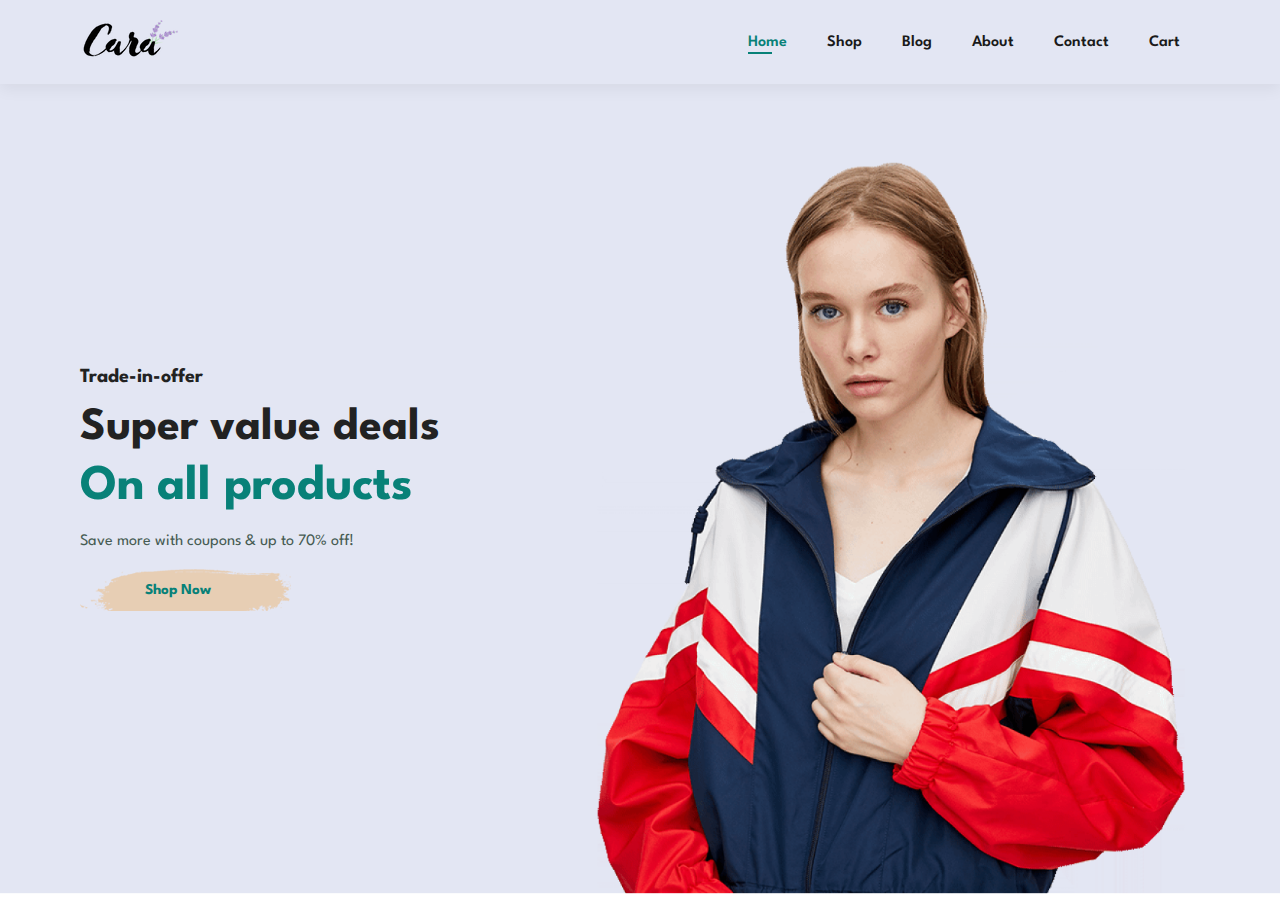
==== index.html @ a9ccfca9 "landing page" ====
<!DOCTYPE html>
<html lang="en">
  <head>
    <meta charset="UTF-8" />
    <meta http-equiv="X-UA-Compatible" content="IE=edge" />
    <meta name="viewport" content="width=device-width, initial-scale=1.0" />
    <title>E-Commerce Website</title>
    <link
      rel="stylesheet"
      href="https://pro.fontawesome.com/releases/v5.10.0/css/all.css"
    />
    <link rel="stylesheet" href="style.css" />
  </head>

  <body>
    <section id="header">
      <a href="#"><img src="img/logo.png" alt=""></a>
      <div >
        <ul id="navbar">
          <li><a class="active" href="index.html">Home</a></li>
          <li><a href="shop.html">Shop</a></li>
          <li><a href="blog.html">Blog</a></li>
          <li><a href="about.html">About</a></li>
          <li><a href="contact.html">Contact</a></li>
          <li><a href="cart.html">Cart<i class="fa-solid fa-bag-shopping"></i></a></li>
        </ul>
      </div>
    </section>
    <section id="hero">
        <h4>Trade-in-offer</h4>
        <h2>Super value deals</h2>
        <h1>On all products</h1>
        <p>Save more with coupons & up to 70% off!</p>
        <button>Shop Now</button>
    </section>
    <script src="script.js"></script>
  </body>
</html>
---- style.css ----
@import url("https://fonts.googleapis.com/css2?family=Spartan:wght@100;200;300;400;500;600;700;800;900&display=swap");
* {
  margin: 0;
  padding: 0;
  box-sizing: border-box;
  font-family: "Spartan", sans-serif;
}

html {
  scroll-behavior: smooth;
}

/* Global Styles */

h1 {
  font-size: 50px;
  line-height: 64px;
  color: #222;
}

h2 {
  font-size: 46px;
  line-height: 54px;
  color: #222;
}

h4 {
  font-size: 20px;
  color: #222;
}

h6 {
  font-weight: 700;
  font-size: 12px;
}

p {
  font-size: 16px;
  color: #465b52;
  margin: 15px 0 20px 0;
}

.section-p1 {
  padding: 40px 80px;
}

.section-m1 {
  margin: 40px 0;
}

body {
  width: 100%;
}
#header{
  display: flex;
  align-items: center;
  justify-content: space-between;
  padding: 20px 80px;
  background: #E3E6F3;
  box-shadow: 0 5px 15px rgba(0, 0, 0, 0.06);
  z-index: 999;
  position: sticky;
  top: 0;
  left: 0;
}
#navbar{
  display: flex;
  align-items: center;
  justify-content: center;
}
#navbar li{
  list-style: none;
  padding: 0 20px;
  position: relative;
}
#navbar li a{
  text-decoration: none;
  font-style: 16px;
  font-weight: 600;
  color: #1a1a1a;
  transition: 0.3s ease;
}
#navbar li a:hover,
#navbar li a.active{
  color: #088178;
}
#navbar li a.active::after,
#navbar li a:hover::after{
  content: "";
  width: 30%;
  height: 2px;
  background: #088178;
  position: absolute;
  bottom: -4px;
  left: 20px;
}
#hero{
  background-image: url("./img/hero4.png");
  height: 90vh;
  width: 100%;
  background-size: cover;
  background-position: top 25% right 0;
  padding: 0 80px;
  display: flex;
  align-items: flex-start;
  flex-direction: column;
  justify-content: center;
}
#hero h4{
  padding-bottom: 15px;
}
#hero h1{
color: #088178;
}
#hero button{
  background-image: url("img/button.png");
  background-color: transparent;
  color: #088178;
  border: 0;
  padding: 14px 80px 14px 65px;
  background-repeat: no-repeat;
  cursor: pointer;
  font-weight: 700;
  font-size: 15px;
}
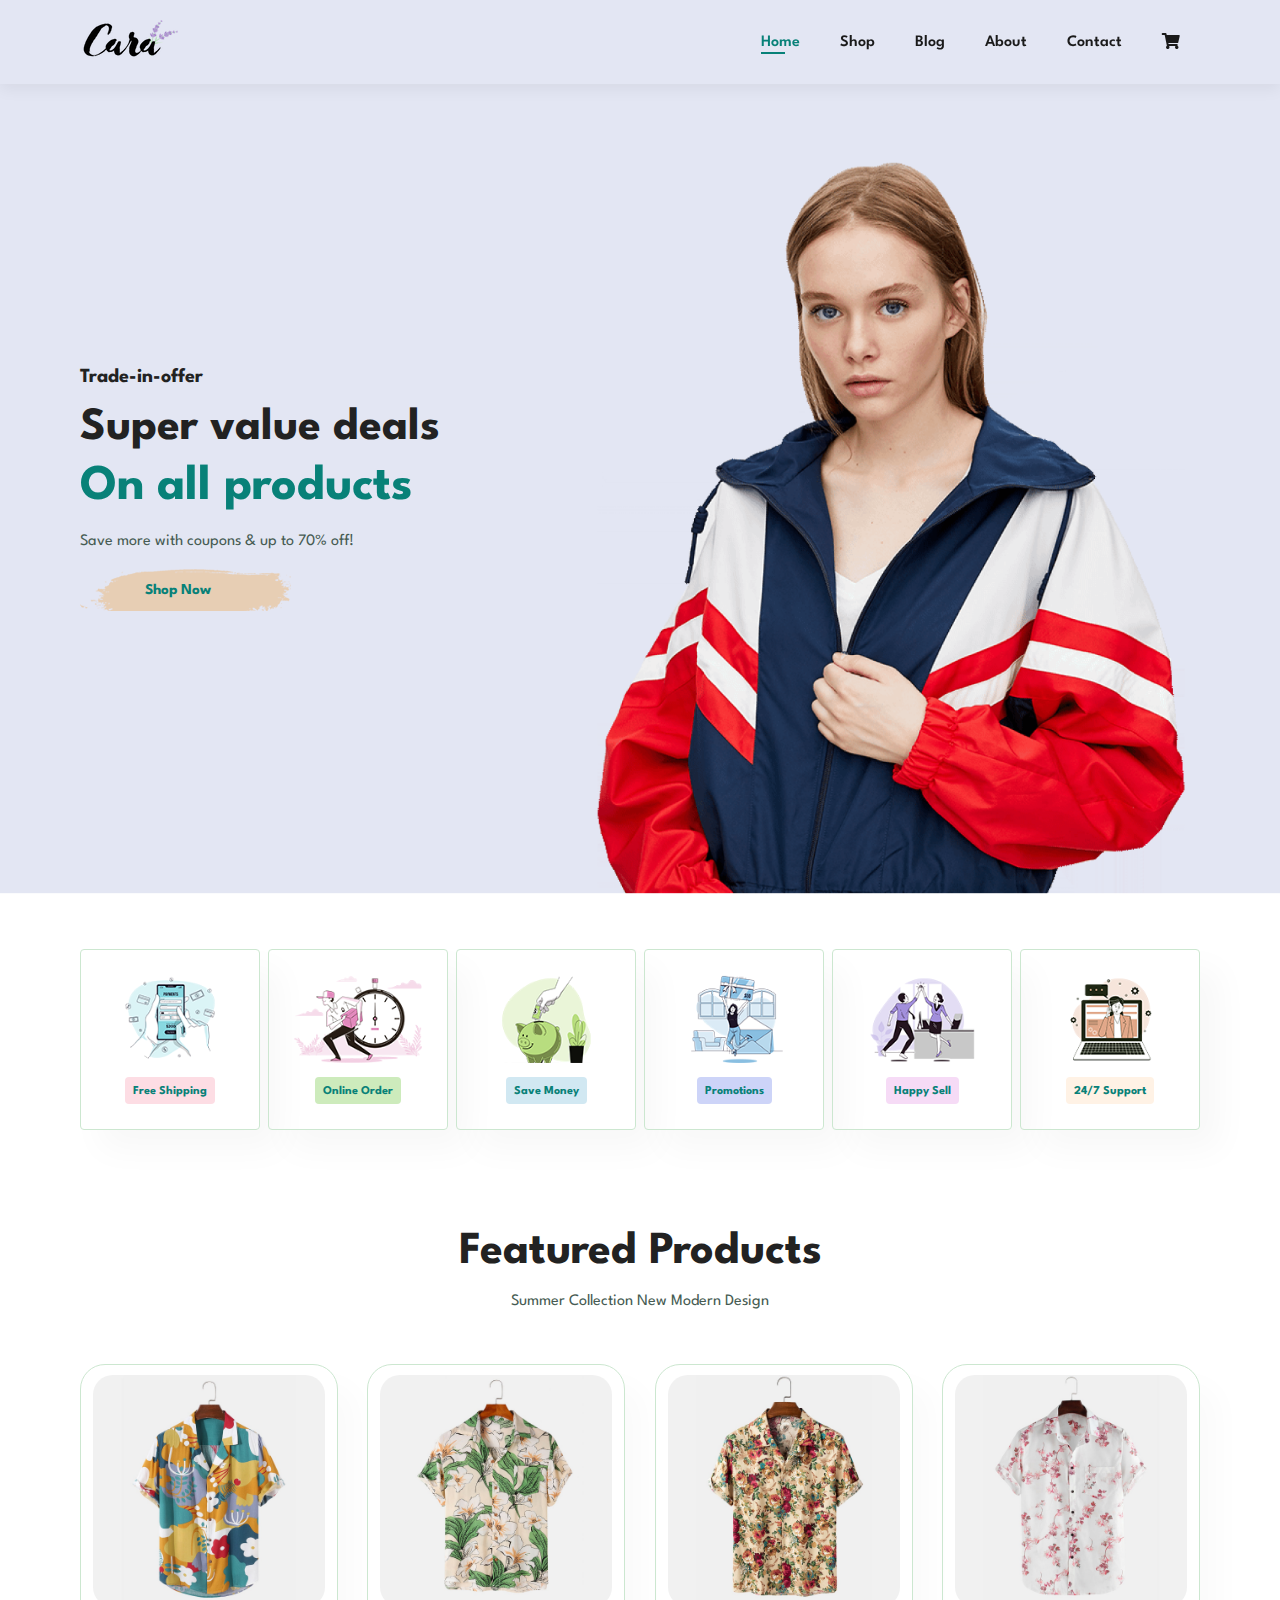
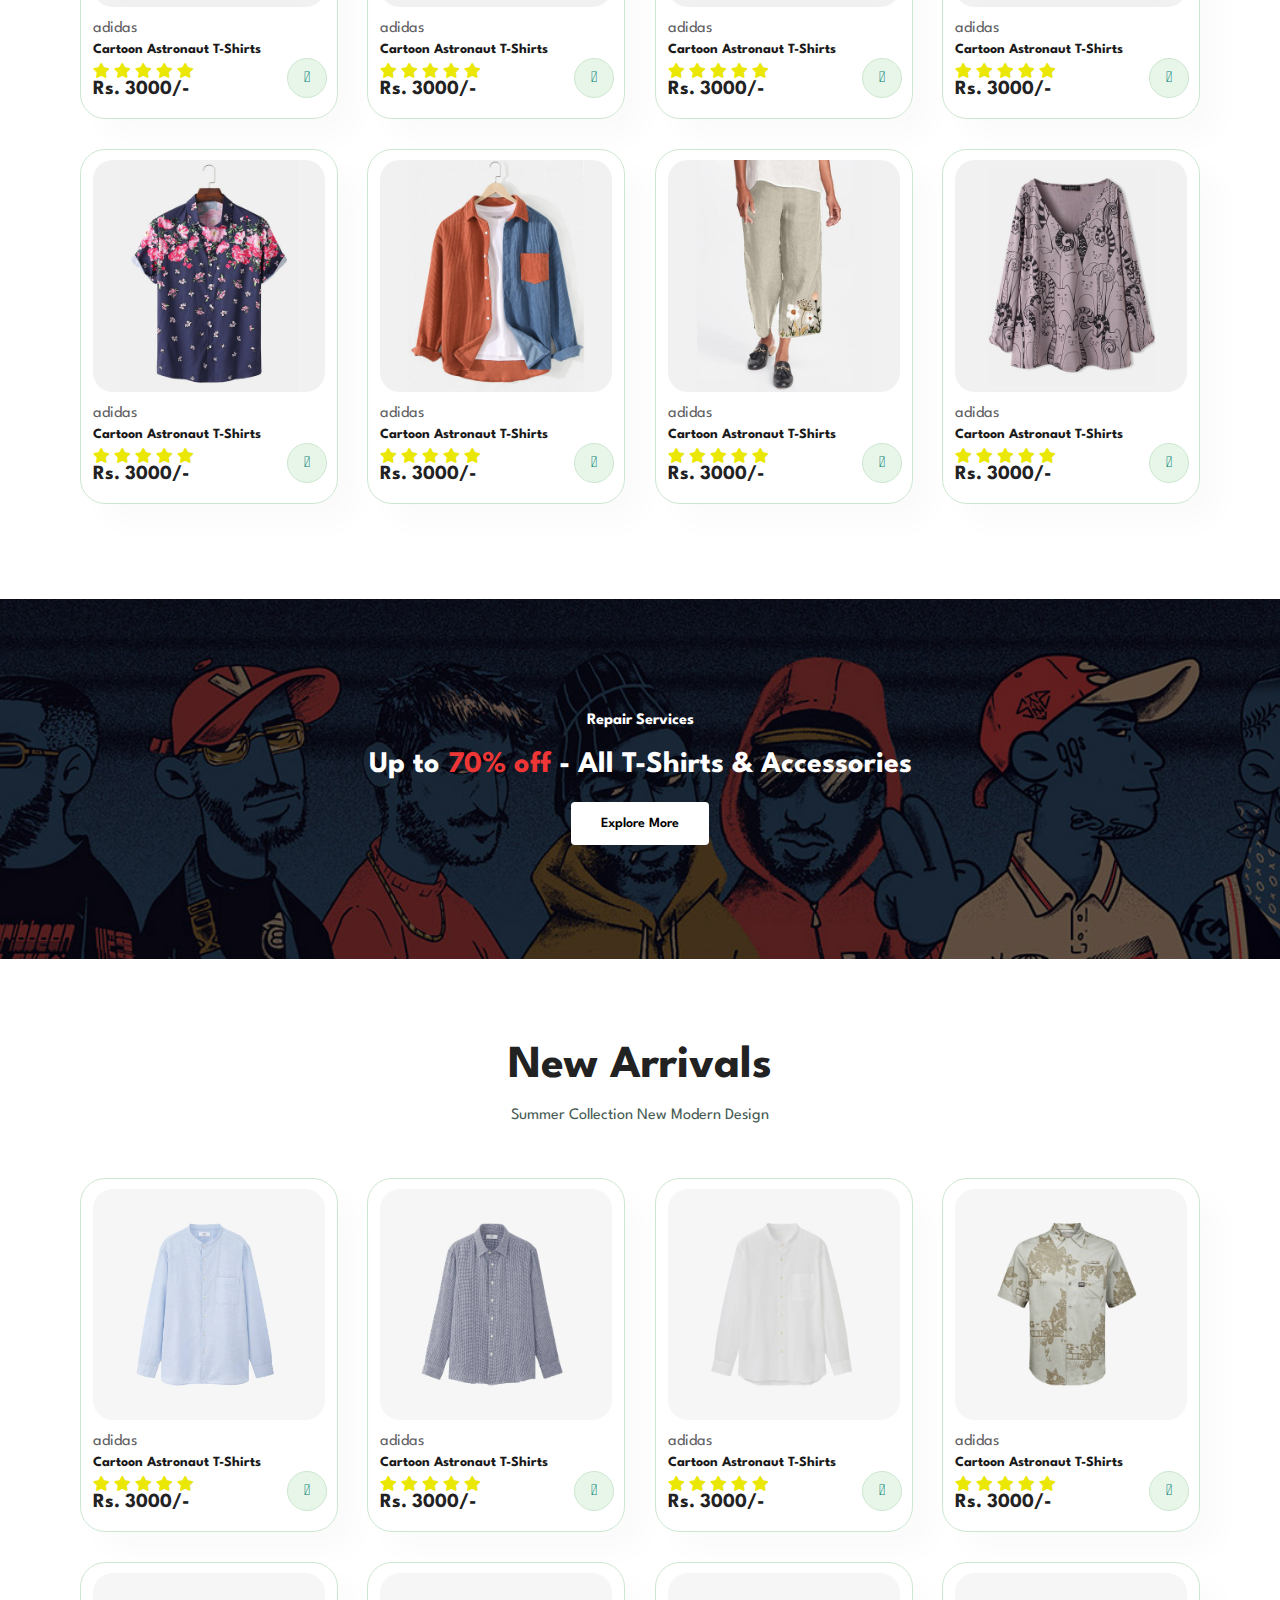
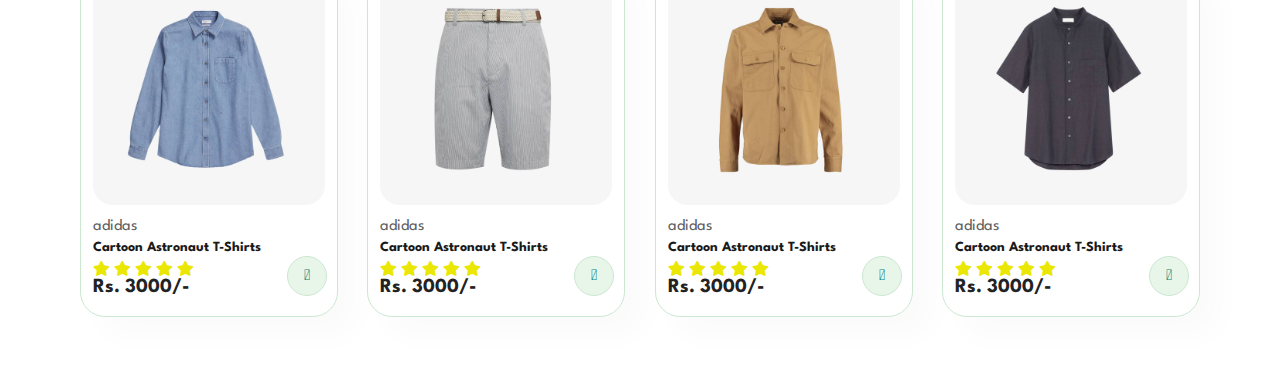
==== commit 55ba2999: "landing page" ====
--- a/index.html
+++ b/index.html
@@ -14,24 +14,325 @@
 
   <body>
     <section id="header">
-      <a href="#"><img src="img/logo.png" alt=""></a>
-      <div >
+      <a href="#"><img src="img/logo.png" alt="" /></a>
+      <div>
         <ul id="navbar">
           <li><a class="active" href="index.html">Home</a></li>
           <li><a href="shop.html">Shop</a></li>
           <li><a href="blog.html">Blog</a></li>
           <li><a href="about.html">About</a></li>
           <li><a href="contact.html">Contact</a></li>
-          <li><a href="cart.html">Cart<i class="fa-solid fa-bag-shopping"></i></a></li>
+          <li>
+            <a href="cart.html"><i class="fa fa-shopping-cart"></i></a>
+          </li>
         </ul>
       </div>
     </section>
     <section id="hero">
-        <h4>Trade-in-offer</h4>
-        <h2>Super value deals</h2>
-        <h1>On all products</h1>
-        <p>Save more with coupons & up to 70% off!</p>
-        <button>Shop Now</button>
+      <h4>Trade-in-offer</h4>
+      <h2>Super value deals</h2>
+      <h1>On all products</h1>
+      <p>Save more with coupons & up to 70% off!</p>
+      <button>Shop Now</button>
+    </section>
+    <section id="feature" class="section-p1">
+      <div class="fe-box">
+        <img src="img/features/f1.png" alt="" />
+        <h6>Free Shipping</h6>
+      </div>
+      <div class="fe-box">
+        <img src="img/features/f2.png" alt="" />
+        <h6>Online Order</h6>
+      </div>
+      <div class="fe-box">
+        <img src="img/features/f3.png" alt="" />
+        <h6>Save Money</h6>
+      </div>
+      <div class="fe-box">
+        <img src="img/features/f4.png" alt="" />
+        <h6>Promotions</h6>
+      </div>
+      <div class="fe-box">
+        <img src="img/features/f5.png" alt="" />
+        <h6>Happy Sell</h6>
+      </div>
+      <div class="fe-box">
+        <img src="img/features/f6.png" alt="" />
+        <h6>24/7 Support</h6>
+      </div>
+    </section>
+    <section id="product1" class="section-p1">
+      <h2>Featured Products</h2>
+      <p>Summer Collection New Modern Design</p>
+      <div class="pro-container">
+        <div class="pro">
+          <img src="img/products/f1.jpg" alt="" />
+          <div class="des">
+            <span>adidas</span>
+            <h5>Cartoon Astronaut T-Shirts</h5>
+            <div class="star">
+              <i class="fas fa-star"></i>
+              <i class="fas fa-star"></i>
+              <i class="fas fa-star"></i>
+              <i class="fas fa-star"></i>
+              <i class="fas fa-star"></i>
+            </div>
+            <h4>Rs. 3000/-</h4>
+          </div>
+          <a href="#"><i class="fal fa-shopping-cart cart"></i></a>
+        </div>
+        <div class="pro">
+          <img src="img/products/f2.jpg" alt="" />
+          <div class="des">
+            <span>adidas</span>
+            <h5>Cartoon Astronaut T-Shirts</h5>
+            <div class="star">
+              <i class="fas fa-star"></i>
+              <i class="fas fa-star"></i>
+              <i class="fas fa-star"></i>
+              <i class="fas fa-star"></i>
+              <i class="fas fa-star"></i>
+            </div>
+            <h4>Rs. 3000/-</h4>
+          </div>
+          <a href="#"><i class="fal fa-shopping-cart cart"></i></a>
+        </div>
+        <div class="pro">
+          <img src="img/products/f3.jpg" alt="" />
+          <div class="des">
+            <span>adidas</span>
+            <h5>Cartoon Astronaut T-Shirts</h5>
+            <div class="star">
+              <i class="fas fa-star"></i>
+              <i class="fas fa-star"></i>
+              <i class="fas fa-star"></i>
+              <i class="fas fa-star"></i>
+              <i class="fas fa-star"></i>
+            </div>
+            <h4>Rs. 3000/-</h4>
+          </div>
+          <a href="#"><i class="fal fa-shopping-cart cart"></i></a>
+        </div>
+        <div class="pro">
+          <img src="img/products/f4.jpg" alt="" />
+          <div class="des">
+            <span>adidas</span>
+            <h5>Cartoon Astronaut T-Shirts</h5>
+            <div class="star">
+              <i class="fas fa-star"></i>
+              <i class="fas fa-star"></i>
+              <i class="fas fa-star"></i>
+              <i class="fas fa-star"></i>
+              <i class="fas fa-star"></i>
+            </div>
+            <h4>Rs. 3000/-</h4>
+          </div>
+          <a href="#"><i class="fal fa-shopping-cart cart"></i></a>
+        </div>
+        <div class="pro">
+          <img src="img/products/f5.jpg" alt="" />
+          <div class="des">
+            <span>adidas</span>
+            <h5>Cartoon Astronaut T-Shirts</h5>
+            <div class="star">
+              <i class="fas fa-star"></i>
+              <i class="fas fa-star"></i>
+              <i class="fas fa-star"></i>
+              <i class="fas fa-star"></i>
+              <i class="fas fa-star"></i>
+            </div>
+            <h4>Rs. 3000/-</h4>
+          </div>
+          <a href="#"><i class="fal fa-shopping-cart cart"></i></a>
+        </div>
+        <div class="pro">
+          <img src="img/products/f6.jpg" alt="" />
+          <div class="des">
+            <span>adidas</span>
+            <h5>Cartoon Astronaut T-Shirts</h5>
+            <div class="star">
+              <i class="fas fa-star"></i>
+              <i class="fas fa-star"></i>
+              <i class="fas fa-star"></i>
+              <i class="fas fa-star"></i>
+              <i class="fas fa-star"></i>
+            </div>
+            <h4>Rs. 3000/-</h4>
+          </div>
+          <a href="#"><i class="fal fa-shopping-cart cart"></i></a>
+        </div>
+        <div class="pro">
+          <img src="img/products/f7.jpg" alt="" />
+          <div class="des">
+            <span>adidas</span>
+            <h5>Cartoon Astronaut T-Shirts</h5>
+            <div class="star">
+              <i class="fas fa-star"></i>
+              <i class="fas fa-star"></i>
+              <i class="fas fa-star"></i>
+              <i class="fas fa-star"></i>
+              <i class="fas fa-star"></i>
+            </div>
+            <h4>Rs. 3000/-</h4>
+          </div>
+          <a href="#"><i class="fal fa-shopping-cart cart"></i></a>
+        </div>
+        <div class="pro">
+          <img src="img/products/f8.jpg" alt="" />
+          <div class="des">
+            <span>adidas</span>
+            <h5>Cartoon Astronaut T-Shirts</h5>
+            <div class="star">
+              <i class="fas fa-star"></i>
+              <i class="fas fa-star"></i>
+              <i class="fas fa-star"></i>
+              <i class="fas fa-star"></i>
+              <i class="fas fa-star"></i>
+            </div>
+            <h4>Rs. 3000/-</h4>
+          </div>
+          <a href="#"><i class="fal fa-shopping-cart cart"></i></a>
+        </div>
+      </div>
+    </section>
+    <section id="banner" class="section-m1">
+      <h4>Repair Services</h4>
+      <h2>Up to <span>70% off</span> - All T-Shirts & Accessories</h2>
+      <button class="normal">Explore More</button>
+    </section>
+    <section id="product1" class="section-p1">
+      <h2>New Arrivals</h2>
+      <p>Summer Collection New Modern Design</p>
+      <div class="pro-container">
+        <div class="pro">
+          <img src="img/products/n1.jpg" alt="" />
+          <div class="des">
+            <span>adidas</span>
+            <h5>Cartoon Astronaut T-Shirts</h5>
+            <div class="star">
+              <i class="fas fa-star"></i>
+              <i class="fas fa-star"></i>
+              <i class="fas fa-star"></i>
+              <i class="fas fa-star"></i>
+              <i class="fas fa-star"></i>
+            </div>
+            <h4>Rs. 3000/-</h4>
+          </div>
+          <a href="#"><i class="fal fa-shopping-cart cart"></i></a>
+        </div>
+        <div class="pro">
+          <img src="img/products/n2.jpg" alt="" />
+          <div class="des">
+            <span>adidas</span>
+            <h5>Cartoon Astronaut T-Shirts</h5>
+            <div class="star">
+              <i class="fas fa-star"></i>
+              <i class="fas fa-star"></i>
+              <i class="fas fa-star"></i>
+              <i class="fas fa-star"></i>
+              <i class="fas fa-star"></i>
+            </div>
+            <h4>Rs. 3000/-</h4>
+          </div>
+          <a href="#"><i class="fal fa-shopping-cart cart"></i></a>
+        </div>
+        <div class="pro">
+          <img src="img/products/n3.jpg" alt="" />
+          <div class="des">
+            <span>adidas</span>
+            <h5>Cartoon Astronaut T-Shirts</h5>
+            <div class="star">
+              <i class="fas fa-star"></i>
+              <i class="fas fa-star"></i>
+              <i class="fas fa-star"></i>
+              <i class="fas fa-star"></i>
+              <i class="fas fa-star"></i>
+            </div>
+            <h4>Rs. 3000/-</h4>
+          </div>
+          <a href="#"><i class="fal fa-shopping-cart cart"></i></a>
+        </div>
+        <div class="pro">
+          <img src="img/products/n4.jpg" alt="" />
+          <div class="des">
+            <span>adidas</span>
+            <h5>Cartoon Astronaut T-Shirts</h5>
+            <div class="star">
+              <i class="fas fa-star"></i>
+              <i class="fas fa-star"></i>
+              <i class="fas fa-star"></i>
+              <i class="fas fa-star"></i>
+              <i class="fas fa-star"></i>
+            </div>
+            <h4>Rs. 3000/-</h4>
+          </div>
+          <a href="#"><i class="fal fa-shopping-cart cart"></i></a>
+        </div>
+        <div class="pro">
+          <img src="img/products/n5.jpg" alt="" />
+          <div class="des">
+            <span>adidas</span>
+            <h5>Cartoon Astronaut T-Shirts</h5>
+            <div class="star">
+              <i class="fas fa-star"></i>
+              <i class="fas fa-star"></i>
+              <i class="fas fa-star"></i>
+              <i class="fas fa-star"></i>
+              <i class="fas fa-star"></i>
+            </div>
+            <h4>Rs. 3000/-</h4>
+          </div>
+          <a href="#"><i class="fal fa-shopping-cart cart"></i></a>
+        </div>
+        <div class="pro">
+          <img src="img/products/n6.jpg" alt="" />
+          <div class="des">
+            <span>adidas</span>
+            <h5>Cartoon Astronaut T-Shirts</h5>
+            <div class="star">
+              <i class="fas fa-star"></i>
+              <i class="fas fa-star"></i>
+              <i class="fas fa-star"></i>
+              <i class="fas fa-star"></i>
+              <i class="fas fa-star"></i>
+            </div>
+            <h4>Rs. 3000/-</h4>
+          </div>
+          <a href="#"><i class="fal fa-shopping-cart cart"></i></a>
+        </div>
+        <div class="pro">
+          <img src="img/products/n7.jpg" alt="" />
+          <div class="des">
+            <span>adidas</span>
+            <h5>Cartoon Astronaut T-Shirts</h5>
+            <div class="star">
+              <i class="fas fa-star"></i>
+              <i class="fas fa-star"></i>
+              <i class="fas fa-star"></i>
+              <i class="fas fa-star"></i>
+              <i class="fas fa-star"></i>
+            </div>
+            <h4>Rs. 3000/-</h4>
+          </div>
+          <a href="#"><i class="fal fa-shopping-cart cart"></i></a>
+        </div>
+        <div class="pro">
+          <img src="img/products/n8.jpg" alt="" />
+          <div class="des">
+            <span>adidas</span>
+            <h5>Cartoon Astronaut T-Shirts</h5>
+            <div class="star">
+              <i class="fas fa-star"></i>
+              <i class="fas fa-star"></i>
+              <i class="fas fa-star"></i>
+              <i class="fas fa-star"></i>
+              <i class="fas fa-star"></i>
+            </div>
+            <h4>Rs. 3000/-</h4>
+          </div>
+          <a href="#"><i class="fal fa-shopping-cart cart"></i></a>
+        </div>
+      </div>
     </section>
     <script src="script.js"></script>
   </body>
--- a/style.css
+++ b/style.css
@@ -47,10 +47,23 @@
 .section-m1 {
   margin: 40px 0;
 }
-
+button.normal{
+  font-size: 14px;
+  font-weight: 600;
+padding: 15px 30px;
+color: #000;
+background-color: #fff;
+border-radius: 4px;
+cursor: pointer;
+border: none;
+transition: 0.2s;
+outline: none;
+}
 body {
   width: 100%;
 }
+
+
 #header{
   display: flex;
   align-items: center;
@@ -94,6 +107,8 @@
   bottom: -4px;
   left: 20px;
 }
+
+/*HERO*/
 #hero{
   background-image: url("./img/hero4.png");
   height: 90vh;
@@ -122,4 +137,142 @@
   cursor: pointer;
   font-weight: 700;
   font-size: 15px;
+}
+
+/*FEATURE*/
+#feature{
+  display: flex;
+  align-items: center;
+  justify-content: space-between;
+  flex-wrap: wrap;
+}
+#feature .fe-box{
+  width: 180px;
+  text-align: center;
+  padding: 25px 25px;
+  box-shadow: 20px 20px 34px rgba(0,0,0,0.03);
+  border: 1px solid #cce7d0;
+  border-radius: 4px;
+  margin:15px 0;
+}
+#feature .fe-box:hover{
+  box-shadow: 10px 10px 54px rgba(70, 62, 221, 0.1);
+}
+#feature .fe-box img{
+  width: 100%;
+  margin-bottom: 10px;
+}
+#feature .fe-box h6{
+  display: inline-block;
+  padding: 9px 8px 6px 8px;
+  line-height: 1;
+  border-radius: 4px;
+  color: #088178;
+  background-color: #fddde4;
+}
+#feature .fe-box:nth-child(2) h6{
+  background-color: #cdebbc;
+}
+#feature .fe-box:nth-child(3) h6{
+  background-color: #d1e8f2;
+}
+#feature .fe-box:nth-child(4) h6{
+  background-color: #cdd4f8;
+}
+#feature .fe-box:nth-child(5) h6{
+  background-color: #f6dbf6;
+}
+#feature .fe-box:nth-child(6) h6{
+  background-color: #fff2e5;
+}
+
+/*PRODUCT*/
+#product1{
+  text-align: center;
+}
+#product1 .pro-container{
+  display: flex;
+  justify-content: space-between;
+  padding-top: 20px;
+  flex-wrap: wrap;
+}
+#product1 .pro{
+  width: 23%;
+  min-width: 250px;
+  padding: 10px 12px;
+  border: 1px solid #cce7d0;
+  border-radius: 25px;
+  cursor: pointer;
+  box-shadow: 20px 20px 30px rgba(0,0,0,0.02);
+  margin: 15px 0;
+  transition: 0.2s ease;
+  position: relative;
+}
+#product1 .pro:hover{
+  box-shadow: 20px 20px 30px rgba(0,0,0,0.06);
+}
+#product1 .pro img{
+  width: 100%;
+  border-radius: 20px;
+}
+#product1 .pro .des{
+  text-align: start;
+  padding: 10px 0;
+}
+#product1 .pro .des span{
+  color: #606063;
+  font-style: 12px;
+}
+#product1 .pro .des h5{
+  padding-top:7px ;
+  color: #1a1a1a;
+  font-size: 14px;
+}
+#product1 .pro .des i{
+  padding-top: 7px;
+  font-size: 15px;
+  font-weight: 700;
+  color: #eae705;
+}
+#product1 .pro .cart{
+  width: 40px;
+  height: 40px;
+  line-height: 40px;
+  border-radius: 50px;
+  background-color: #e8f6ea;
+  font-weight: 500;
+  color: #088178;
+  border: 1px solid #cce7d0;
+  position: absolute;
+  bottom: 20px;
+  right: 10px;
+}
+
+/*BANNER*/
+#banner{
+  background-image: url(img/banner/b1.jpg);
+  display: flex;
+  flex-direction: column;
+  justify-content: center;
+  align-items: center;
+  text-align: center;
+  width: 100%;
+  height: 40vh;
+  background-size: cover;
+  background-position: center;
+}
+#banner h4{
+  color: #fff;
+  font-size: 16px;
+}
+#banner h2{
+  color: #fff;
+  font-size: 30px;
+  padding: 10px 0;
+}
+#banner h2 span{
+  color: #ef3636;
+}#banner button:hover{
+  background: #088178;
+  color: #fff;
 }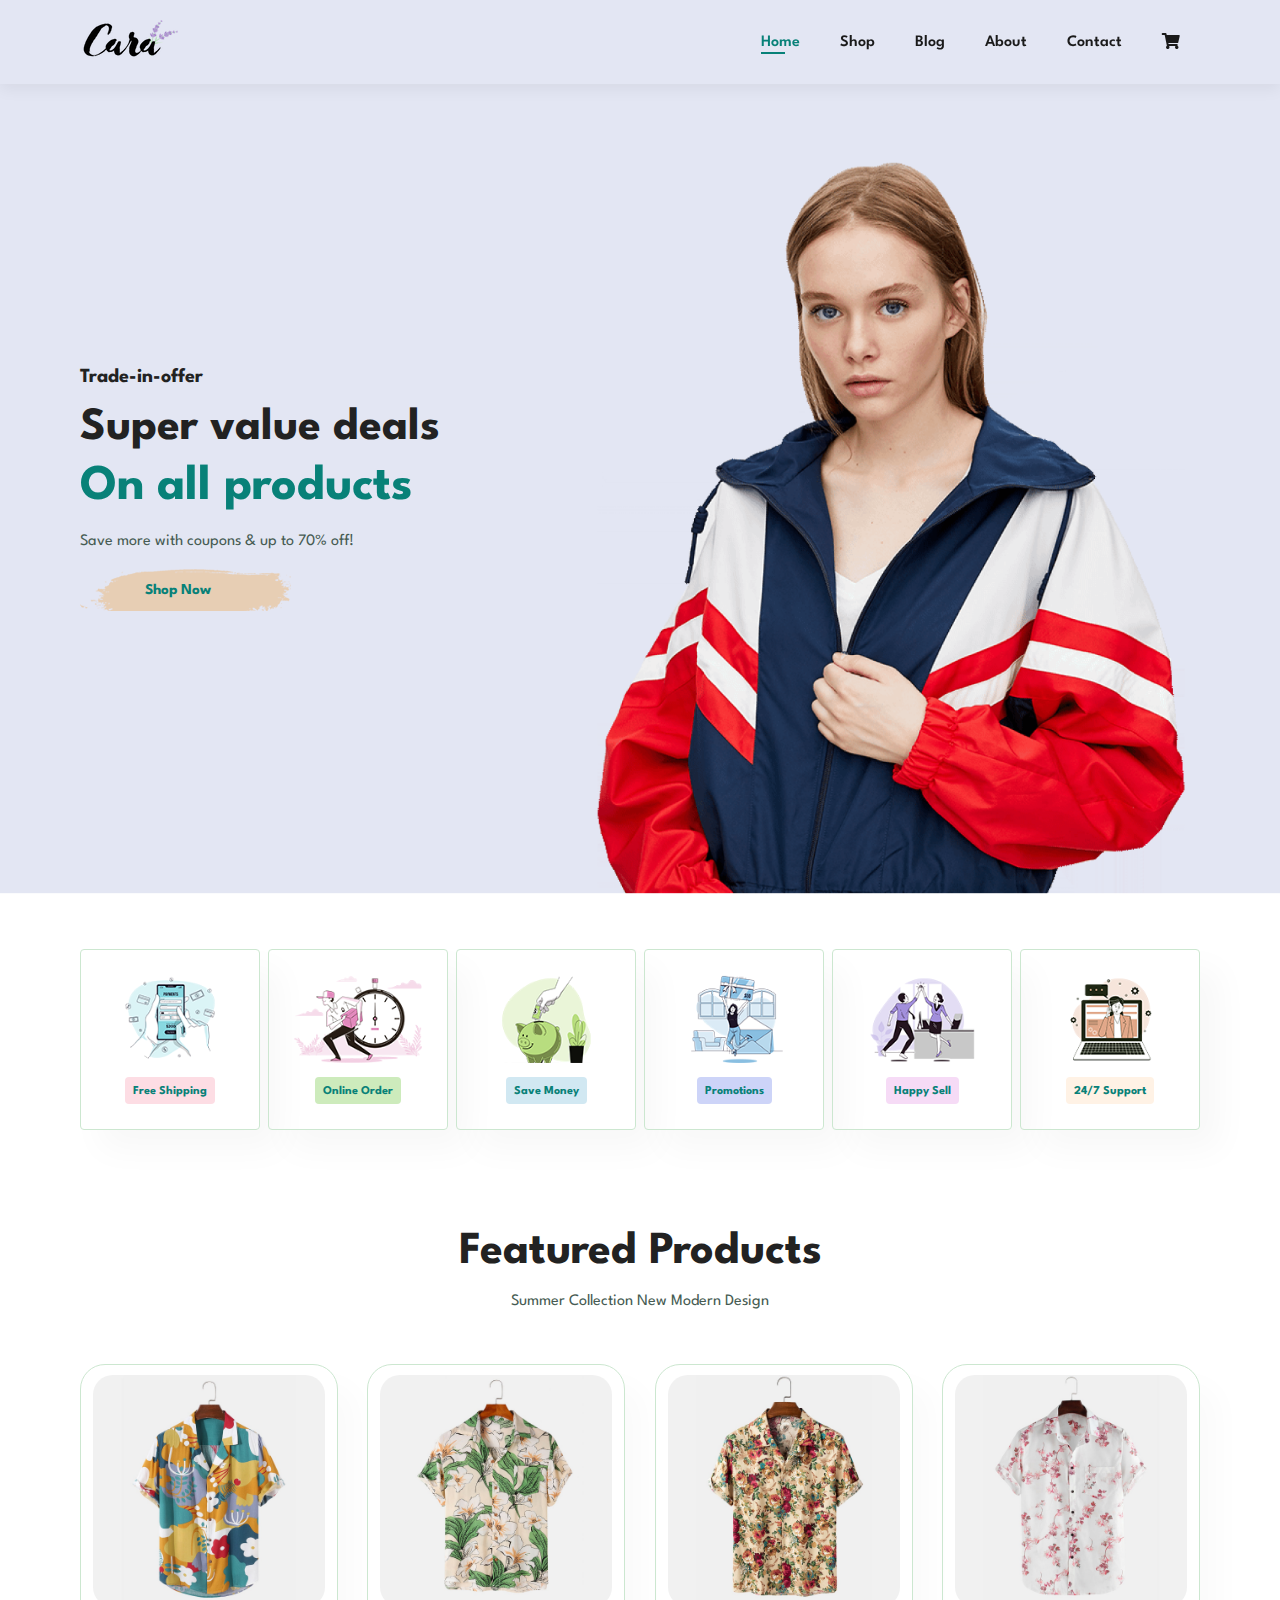
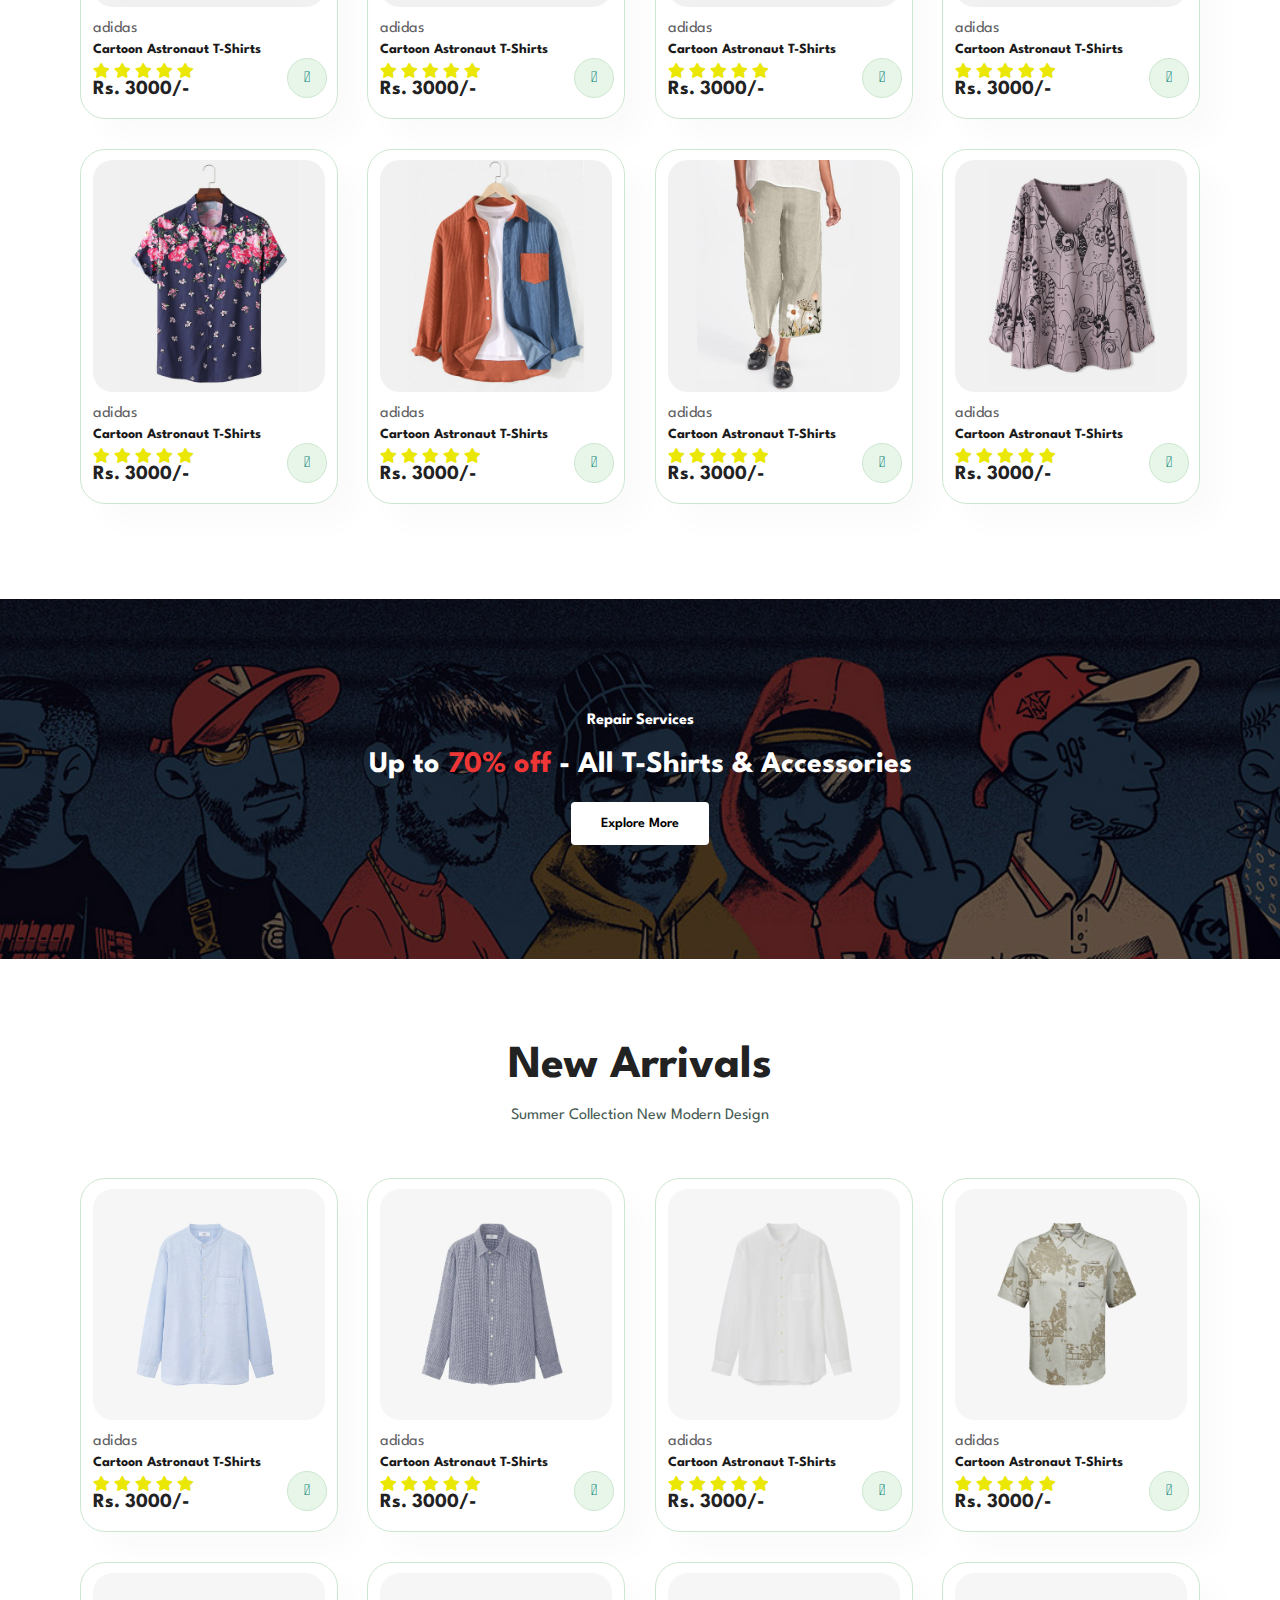
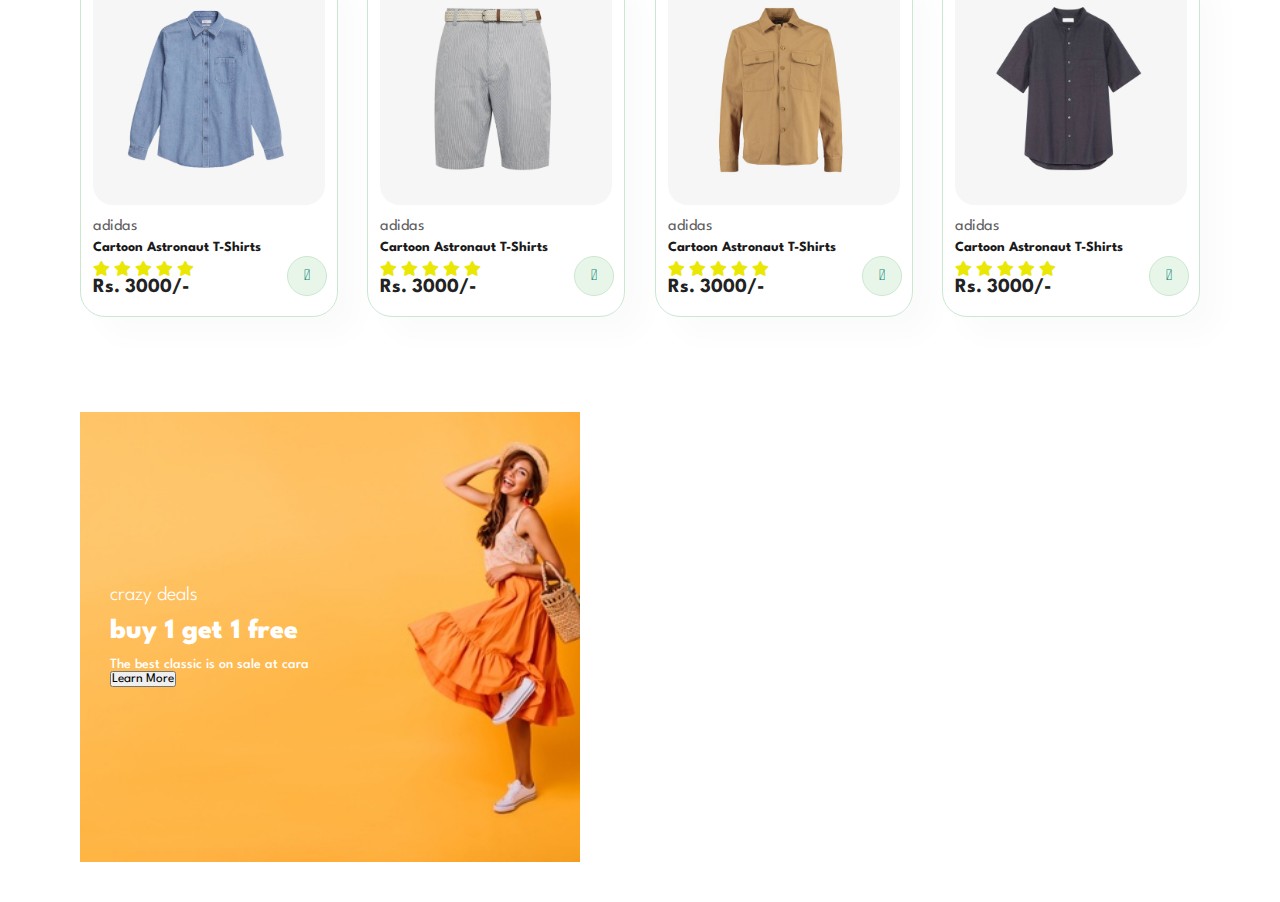
==== commit b613c950: "s" ====
--- a/index.html
+++ b/index.html
@@ -334,6 +334,14 @@
         </div>
       </div>
     </section>
+    <section id="sm-banner" class="section-p1">
+      <div class="banner-box">
+        <h4>crazy deals</h4>
+        <h2>buy 1 get 1 free</h2>
+        <span>The best classic is on sale at cara</span>
+        <button>Learn More</button>
+      </div>
+    </section>
     <script src="script.js"></script>
   </body>
 </html>
--- a/style.css
+++ b/style.css
@@ -275,4 +275,37 @@
 }#banner button:hover{
   background: #088178;
   color: #fff;
+}
+
+#sm-banner{
+  display: flex;
+  justify-content: space-between;
+  flex-wrap: wrap;
+}
+#sm-banner .banner-box{
+  display: flex;
+  flex-direction: column;
+  justify-content: center;
+  align-items: flex-start;
+  background-image: url("img/banner/b17.jpg");
+  min-width: 500px;
+  height: 50vh;
+  background-size: cover;
+  background-position: center;
+  padding: 30px;
+}
+#sm-banner h4{
+  color: white;
+  font-size: 20px;
+  font-weight: 300;
+}
+#sm-banner h2{
+  color: white;
+  font-size: 28px;
+  font-weight: 800;
+}
+#sm-banner span{
+  color: white;
+  font-size: 14px;
+  font-weight: 500;
 }